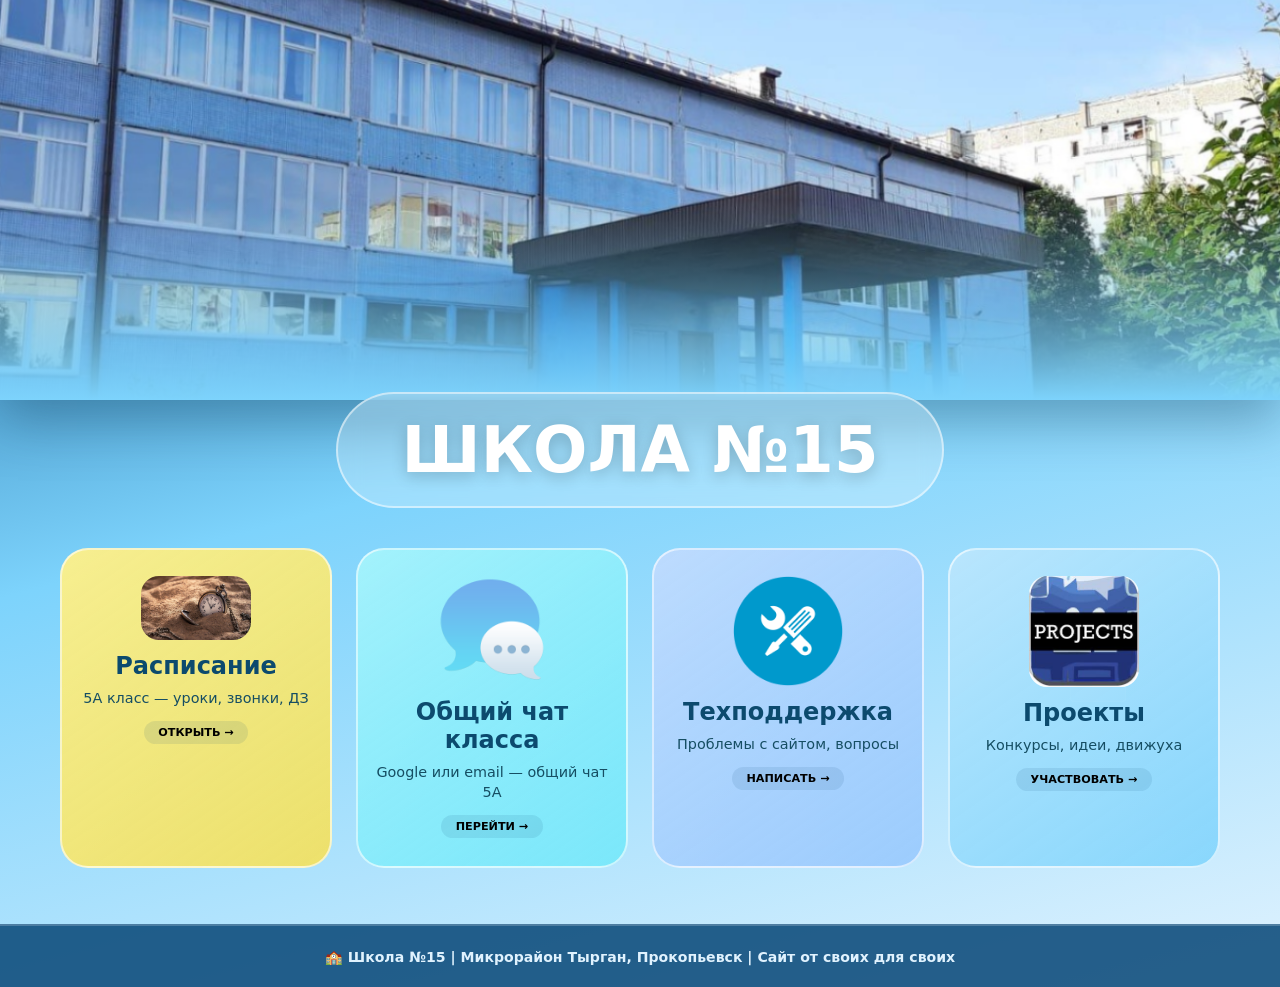
==== index.html @ eea43e76 "Add files via upload" ====
<!DOCTYPE html>
<html lang="ru">
<head>
    <meta charset="UTF-8">
    <meta name="viewport" content="width=device-width, initial-scale=1.0">
    <title>Школа №15 | Тырган, Прокопьевск</title>
    <link rel="stylesheet" href="common.css">
    <link rel="stylesheet" href="theme-index.css">
</head>
<body class="page-index">

<div class="deco" aria-hidden="true">
    <div class="cube3d c1"><i></i><i></i><i></i><i></i><i></i><i></i></div>
    <div class="cube3d c2"><i></i><i></i><i></i><i></i><i></i><i></i></div>
    <div class="cube3d c3"><i></i><i></i><i></i><i></i><i></i><i></i></div>
</div>

<div class="page-wrap">
    <div class="hero"></div>
    <div class="school-title"><h1>ШКОЛА №15</h1></div>

    <div class="cards-grid">
        <a class="card card-1" href="schedule.html">
            <div class="card-img"><img src="images/card-schedule.png" alt="Расписание"></div>
            <h3>Расписание</h3>
            <p>5А класс — уроки, звонки, ДЗ</p>
            <span class="card-hint">Открыть →</span>
        </a>
        <a class="card card-2" href="chat.html">
            <div class="card-img"><img src="images/card2.png" alt="Чат"></div>
            <h3>Общий чат класса</h3>
            <p>Google или email — общий чат 5А</p>
            <span class="card-hint">Перейти →</span>
        </a>
        <a class="card card-3" href="support.html">
            <div class="card-img"><img src="images/card3.png" alt="Техподдержка"></div>
            <h3>Техподдержка</h3>
            <p>Проблемы с сайтом, вопросы</p>
            <span class="card-hint">Написать →</span>
        </a>
        <a class="card card-4" href="projects.html">
            <div class="card-img"><img src="images/card4.png" alt="Проекты"></div>
            <h3>Проекты</h3>
            <p>Конкурсы, идеи, движуха</p>
            <span class="card-hint">Участвовать →</span>
        </a>
    </div>

    <footer class="site-footer">
        🏫 Школа №15 | Микрорайон Тырган, Прокопьевск | Сайт от своих для своих
    </footer>
</div>

</body>
</html>
---- common.css ----
*, *::before, *::after { margin: 0; padding: 0; box-sizing: border-box; }
body { font-family: 'Segoe UI', system-ui, sans-serif; min-height: 100vh; overflow-x: hidden; }
.page-wrap { position: relative; z-index: 2; }
.back-btn {
    display: inline-flex; align-items: center; gap: 0.4rem;
    padding: 0.55rem 1.4rem; border-radius: 999px; text-decoration: none;
    font-weight: 700; transition: transform 0.2s, box-shadow 0.2s;
}
.back-btn:hover { transform: translateY(-2px); }
.site-footer {
    position: relative; z-index: 2; text-align: center;
    padding: 1.4rem 1rem; font-size: 0.88rem; font-weight: 600;
}
---- theme-index.css ----
/* Главная — небо + 3D кубики */
body.page-index {
    background: #0c4a7a;
    background-image:
        radial-gradient(ellipse 120% 80% at 50% -20%, rgba(120, 210, 255, 0.5), transparent 55%),
        linear-gradient(165deg, #0e5a94 0%, #7dd3fc 45%, #e0f2fe 100%);
}
.page-index .deco { position: fixed; inset: 0; pointer-events: none; z-index: 0; perspective: 900px; }
.page-index .cube3d {
    position: absolute; width: var(--s, 48px); height: var(--s, 48px);
    transform-style: preserve-3d; animation: index-spin 20s linear infinite; opacity: 0.55;
}
.page-index .cube3d i {
    position: absolute; width: 100%; height: 100%;
    background: rgba(255,255,255,0.2); border: 1px solid rgba(255,255,255,0.45);
    backdrop-filter: blur(6px); border-radius: 4px;
}
.page-index .cube3d i:nth-child(1) { transform: rotateY(0deg) translateZ(calc(var(--s)/2)); }
.page-index .cube3d i:nth-child(2) { transform: rotateY(90deg) translateZ(calc(var(--s)/2)); }
.page-index .cube3d i:nth-child(3) { transform: rotateY(180deg) translateZ(calc(var(--s)/2)); }
.page-index .cube3d i:nth-child(4) { transform: rotateY(-90deg) translateZ(calc(var(--s)/2)); }
.page-index .cube3d i:nth-child(5) { transform: rotateX(90deg) translateZ(calc(var(--s)/2)); }
.page-index .cube3d i:nth-child(6) { transform: rotateX(-90deg) translateZ(calc(var(--s)/2)); }
.page-index .c1 { --s: 44px; left: 8%; top: 18%; }
.page-index .c2 { --s: 32px; right: 10%; top: 28%; animation-duration: 14s; }
.page-index .c3 { --s: 56px; right: 12%; bottom: 22%; animation-duration: 24s; }
@keyframes index-spin {
    50% { transform: rotateX(22deg) rotateY(180deg) translateY(-18px); }
}
.page-index .hero {
    min-height: 400px; background: url('images/15.png') center 30% / cover no-repeat;
    box-shadow: 0 20px 50px rgba(8,47,73,0.35); position: relative;
}
.page-index .hero::after {
    content: ''; position: absolute; inset: 0;
    background: linear-gradient(to top, #7dd3fc 0%, transparent 50%);
    pointer-events: none;
}
.page-index .school-title {
    text-align: center; padding: 2rem 1rem 2.5rem; margin-top: -2.5rem; position: relative; z-index: 2;
}
.page-index .school-title h1 {
    font-size: clamp(2rem, 8vw, 4rem); font-weight: 900; color: #fff;
    padding: 0.3em 1em; border-radius: 999px; display: inline-block;
    background: rgba(255,255,255,0.25); border: 2px solid rgba(255,255,255,0.5);
    backdrop-filter: blur(12px); text-shadow: 0 4px 16px rgba(0,0,0,0.2);
}
.page-index .cards-grid {
    max-width: 1200px; margin: 0 auto; padding: 0 1.25rem 3.5rem;
    display: grid; grid-template-columns: repeat(auto-fit, minmax(220px, 1fr)); gap: 1.5rem;
}
.page-index .card {
    text-decoration: none; color: inherit; border-radius: 28px; padding: 1.6rem 1rem 1.8rem;
    display: flex; flex-direction: column; align-items: center; text-align: center;
    border: 2px solid rgba(255,255,255,0.6); transition: transform 0.3s, box-shadow 0.3s;
}
.page-index .card:hover {
    transform: translateY(-10px) scale(1.02);
    box-shadow: 0 24px 48px rgba(3,105,161,0.35);
}
.page-index .card-1 { background: linear-gradient(145deg, rgba(254,240,138,0.95), rgba(253,224,71,0.8)); }
.page-index .card-2 { background: linear-gradient(145deg, rgba(165,243,252,0.95), rgba(103,232,249,0.75)); }
.page-index .card-3 { background: linear-gradient(145deg, rgba(191,219,254,0.95), rgba(147,197,253,0.8)); }
.page-index .card-4 { background: linear-gradient(145deg, rgba(186,230,253,0.95), rgba(125,211,252,0.85)); }
.page-index .card h3 { font-size: 1.5rem; color: #0c4a6e; margin: 0.5rem 0; font-weight: 800; }
.page-index .card p { color: #164e63; font-size: 0.9rem; line-height: 1.4; }
.page-index .card-hint {
    margin-top: 0.8rem; font-size: 0.7rem; font-weight: 800; text-transform: uppercase;
    background: rgba(12,74,122,0.1); padding: 0.3rem 0.9rem; border-radius: 999px;
}
.page-index .card-img img { width: 110px; border-radius: 18px; }
.page-index .site-footer {
    background: rgba(12,74,122,0.88); color: #e0f2fe; border-top: 2px solid rgba(255,255,255,0.2);
}
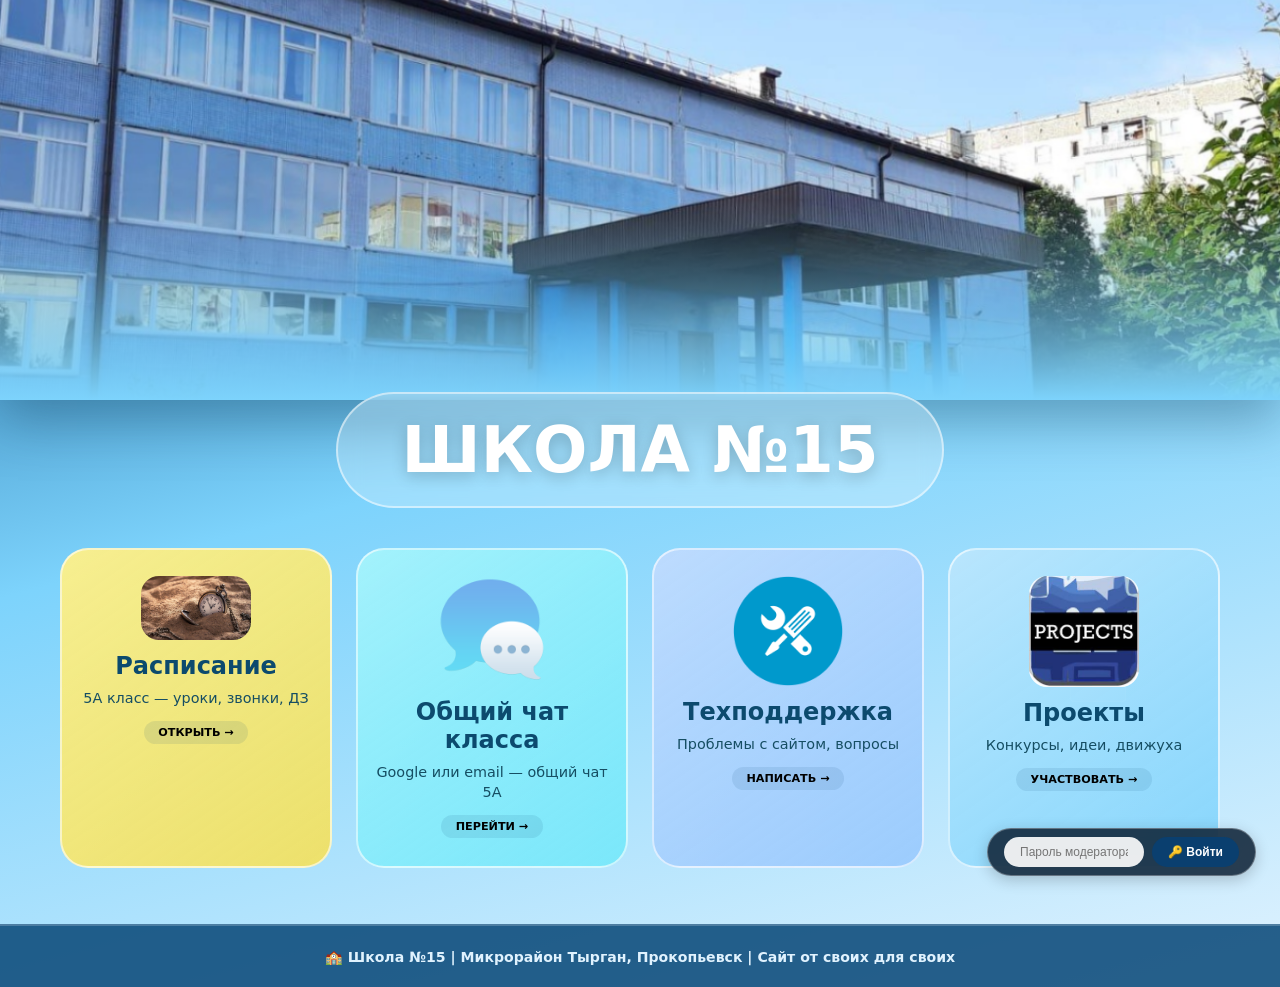
==== commit c54a92bd: "Update index.html" ====
--- a/index.html
+++ b/index.html
@@ -51,5 +51,136 @@
     </footer>
 </div>
 
-</body>
+<!-- Кнопка модерации (появляется по паролю) -->
+<script>
+    (function() {
+        // Стили для кнопки
+        const style = document.createElement('style');
+        style.textContent = `
+            .moderator-btn {
+                position: fixed;
+                bottom: 24px;
+                right: 24px;
+                background: linear-gradient(135deg, #0a3f6f, #1e6a9f);
+                color: white;
+                padding: 12px 20px;
+                border-radius: 40px;
+                text-decoration: none;
+                font-size: 13px;
+                font-weight: bold;
+                letter-spacing: 0.5px;
+                z-index: 1000;
+                box-shadow: 0 4px 15px rgba(10, 63, 111, 0.3);
+                backdrop-filter: blur(4px);
+                border: 1px solid rgba(255,255,255,0.3);
+                transition: all 0.3s cubic-bezier(0.2, 0.9, 0.4, 1.1);
+                opacity: 0;
+                transform: translateY(20px);
+                pointer-events: none;
+            }
+            .moderator-btn.show {
+                opacity: 1;
+                transform: translateY(0);
+                pointer-events: auto;
+            }
+            .moderator-btn:hover {
+                transform: translateY(-4px) scale(1.02);
+                box-shadow: 0 12px 25px rgba(10, 63, 111, 0.4);
+                background: linear-gradient(135deg, #0e4a7f, #2a7ab0);
+                border-color: rgba(255,255,255,0.5);
+            }
+            .moderator-btn:active {
+                transform: translateY(-2px) scale(0.98);
+            }
+            .moderator-prompt {
+                position: fixed;
+                bottom: 24px;
+                right: 24px;
+                z-index: 999;
+            }
+            .moderator-login {
+                background: rgba(10, 30, 50, 0.85);
+                backdrop-filter: blur(12px);
+                border-radius: 48px;
+                padding: 8px 16px;
+                display: flex;
+                gap: 8px;
+                align-items: center;
+                border: 1px solid rgba(255,255,255,0.3);
+                box-shadow: 0 4px 15px rgba(0,0,0,0.2);
+            }
+            .moderator-login input {
+                background: rgba(255,255,255,0.9);
+                border: none;
+                padding: 8px 16px;
+                border-radius: 40px;
+                font-size: 12px;
+                outline: none;
+                width: 140px;
+            }
+            .moderator-login button {
+                background: #0a3f6f;
+                border: none;
+                color: white;
+                padding: 8px 16px;
+                border-radius: 40px;
+                cursor: pointer;
+                font-size: 12px;
+                font-weight: bold;
+                transition: 0.2s;
+            }
+            .moderator-login button:hover {
+                background: #e94560;
+                transform: scale(1.02);
+            }
+        `;
+        document.head.appendChild(style);
+
+        // Создаём контейнер для кнопки
+        const container = document.createElement('div');
+        container.className = 'moderator-prompt';
+        
+        // Форма ввода пароля
+        const loginDiv = document.createElement('div');
+        loginDiv.className = 'moderator-login';
+        loginDiv.innerHTML = `
+            <input type="password" id="modPassInput" placeholder="Пароль модератора" autocomplete="off">
+            <button id="modLoginBtn">🔑 Войти</button>
+        `;
+        container.appendChild(loginDiv);
+        
+        // Кнопка модерации (скрыта изначально)
+        const modBtn = document.createElement('a');
+        modBtn.href = 'moderate.html';
+        modBtn.className = 'moderator-btn';
+        modBtn.innerHTML = '🛠 Модерация';
+        container.appendChild(modBtn);
+        
+        document.body.appendChild(container);
+        
+        // Обработчик входа
+        document.getElementById('modLoginBtn').addEventListener('click', () => {
+            const pass = document.getElementById('modPassInput').value;
+            if (pass === 'КИКИ99СССР') {
+                localStorage.setItem('moderator_mode', 'true');
+                loginDiv.style.display = 'none';
+                modBtn.classList.add('show');
+                // Скрываем форму навсегда
+                setTimeout(() => {
+                    loginDiv.style.opacity = '0';
+                    setTimeout(() => loginDiv.style.display = 'none', 300);
+                }, 300);
+            } else {
+                alert('❌ Неверный пароль!');
+                document.getElementById('modPassInput').value = '';
+            }
+        });
+        
+        // Проверяем, не был ли уже введён пароль ранее
+        if (localStorage.getItem('moderator_mode') === 'true') {
+            loginDiv.style.display = 'none';
+            modBtn.classList.add('show');
+        }
+    })();
+</script></body>
 </html>
